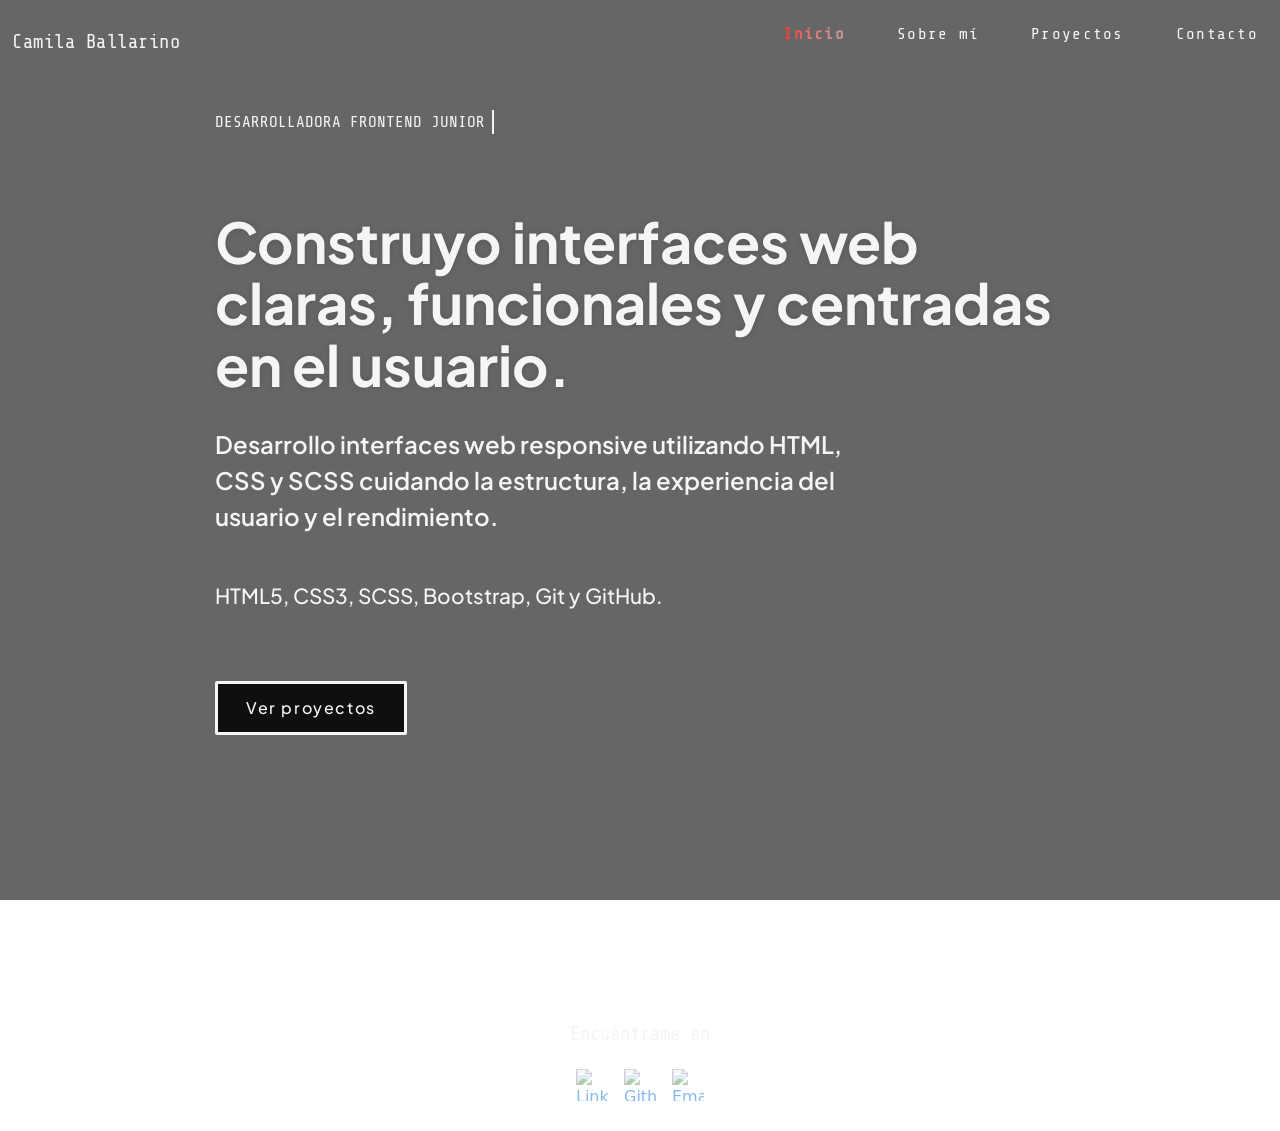
==== index.html @ bdbe76e5 "Ajuste en el padding del parrafo de la seccion Proyectos, cambio de tipografia del label del formula" ====
<!DOCTYPE html>
<html lang="en">
<head>
    <meta charset="UTF-8">
    <meta name="viewport" content="width=device-width, initial-scale=1.0">
    <meta name="description" content="Desarrolladora web frontend junior con conocimientos en HTML5, CSS3 y SCSS. Construyo interfaces responsivas y gestiono versiones con Git y GitHub. Portfolio profesional orientado a oportunidades en desarrollo frontend.">
   <!-- link fonts -->
   <link rel="preconnect" href="https://fonts.googleapis.com">
<link rel="preconnect" href="https://fonts.gstatic.com" crossorigin>
<link href="https://fonts.googleapis.com/css2?family=Share+Tech+Mono&display=swap" rel="stylesheet">
  <link rel="preconnect" href="https://fonts.googleapis.com">
<link rel="preconnect" href="https://fonts.gstatic.com" crossorigin>
<link href="https://fonts.googleapis.com/css2?family=Plus+Jakarta+Sans:ital,wght@0,200..800;1,200..800&display=swap" rel="stylesheet">
<link rel="preconnect" href="https://fonts.googleapis.com">
<link rel="preconnect" href="https://fonts.gstatic.com" crossorigin>
<link href="https://fonts.googleapis.com/css2?family=Space+Grotesk:wght@300..700&display=swap" rel="stylesheet">
 <!-- ink btp -->
  <link href="https://cdn.jsdelivr.net/npm/bootstrap@5.3.8/dist/css/bootstrap.min.css" rel="stylesheet" integrity="sha384-sRIl4kxILFvY47J16cr9ZwB07vP4J8+LH7qKQnuqkuIAvNWLzeN8tE5YBujZqJLB" crossorigin="anonymous"> 
<!-- link animate -->
 <link rel="stylesheet" href="https://cdnjs.cloudflare.com/ajax/libs/animate.css/4.1.1/animate.min.css">
  <!-- link css -->
     <link rel="stylesheet" href="css/style.css">
    <title>Desarrolladora Web Frontend | HTML5, CSS3, SCSS, Bootstrap y Git </title>
</head>

<body class="pagina-principal">
   <!-- encabezado -->
    <header>
      <nav class="navbar navbar-expand-lg navbar-custom navbar-dark">
  <div class="container-fluid">
    <a class="navbar-brand" href="#">Camila Ballarino</a>
    <button class="navbar-toggler" type="button" data-bs-toggle="collapse" data-bs-target="#navbarSupportedContent" aria-controls="navbarSupportedContent" aria-expanded="false" aria-label="Toggle navigation">
      <span class="navbar-toggler-icon"></span>
    </button>
    <div class="collapse navbar-collapse" id="navbarSupportedContent">
      <ul class="navbar-nav ms-auto mb-2 mb-lg-0">
        <li class="nav-item">
          <a class="nav-link active" aria-current="page" href="index.html">Inicio</a>
        </li>
        <li class="nav-item">
          <a class="nav-link" href="pages/sobre-mi.html">Sobre mí</a>
        </li>
       <li class="nav-item">
          <a class="nav-link" href="pages/proyectos.html">Proyectos</a>
        </li>
        <li class="nav-item">
          <a class="nav-link"  href="pages/contacto.html">Contacto</a>
        </li>
      </ul>
     
    </div>
  </div>
</nav>     

    </header>
        
     <!-- contenido principal -->
     <main class="seccion-principal">
        
            <section class="contenido-principal">
                <span class="type"><span>Desarrolladora Frontend Junior</span></span>
              <h2>Construyo interfaces web claras, funcionales y centradas en el usuario.</h2>
                <p>Desarrollo interfaces web responsive utilizando HTML, CSS y SCSS cuidando la estructura, la experiencia del usuario y el rendimiento.</p>
                  <p class="tecnologias">HTML5, CSS3, SCSS, Bootstrap, Git y GitHub.</p>
            <a class="btn-primario" href="pages/proyectos.html">Ver proyectos</a>    
            </section>
     </main>  


     <!-- pie de pagina -->
 <footer>
    <p>Encuéntrame en</p>

    <div class="social-icons">
        <a href="https://www.linkedin.com" target="_blank">
        <img src="images/in.webp" alt="Linkedin">  
       </a>
       <a href="https://github.com/Camila18-jpg" target="_blank">
        <img src="images/git.webp" alt="Github">
       </a>
      <a href="https://mail.google.com/mail/?view=cm&fs=1&to=ballarinocamila@gmail.com" target="_blank" rel="noopener noreferrer">
        <img src="images/mail.webp" alt="Email">
       </a>

    </div>
 </footer>
   
<!-- script btp -->
 <script src="https://cdn.jsdelivr.net/npm/bootstrap@5.3.8/dist/js/bootstrap.bundle.min.js" integrity="sha384-FKyoEForCGlyvwx9Hj09JcYn3nv7wiPVlz7YYwJrWVcXK/BmnVDxM+D2scQbITxI" crossorigin="anonymous"></script>  

</body>

</html>
---- css/style.css ----
.boton, .seccion-principal .btn-primario, .contacto .btn-formulario, .proyectos .btn-proyectos, .agradecimiento .seccion-agradecimiento .btn-agradecimiento {
  width: fit-content;
  position: relative;
  cursor: pointer;
  font-family: "plus jakarta sans", sans-serif;
  font-size: 1rem;
  font-weight: 500;
  letter-spacing: 0.1rem;
  padding: 12px 28px;
  text-decoration: none;
  border-radius: 2px;
  transition: color 0.25s ease, border-color 0.25s ease, box-shadow 0.25s ease, transform 0.2s ease;
}

/* reset */
* {
  margin: 0;
  padding: 0;
  box-sizing: border-box;
}

html, body {
  width: 100%;
  height: 100%;
}

.pagina-principal {
  display: flex;
  flex-direction: column;
  position: relative;
  background-image: url(../images/fondo.webp);
  background-size: cover;
  background-position: center;
  background-repeat: no-repeat;
  background-attachment: fixed;
  z-index: 0;
}
.pagina-principal::before {
  content: "";
  position: fixed;
  inset: 0;
  background-color: rgba(0, 0, 0, 0.6);
  z-index: -1;
  pointer-events: none;
}

@media (max-width: 991.98px) {
  .pagina-principal::before {
    background-color: rgba(0, 0, 0, 0.6);
    position: fixed;
    inset: 0;
    z-index: -1;
    pointer-events: none;
  }
}
header {
  position: sticky;
  top: 0;
  z-index: 1000;
}
header .navbar-custom .navbar-brand {
  padding-top: 20px;
  color: whitesmoke;
  letter-spacing: 0.5px;
  font-size: 1.2rem;
  font-weight: 200;
  font-family: "Share Tech Mono", sans-serif;
}
header .nav-link {
  text-decoration: none;
  color: whitesmoke;
  letter-spacing: 0.08em;
  font-weight: 500;
  font-family: "Share Tech Mono", sans-serif;
  margin-left: 2rem;
  line-height: 1.2;
  box-sizing: border-box;
  border: 2px solid transparent;
  transition: border-color 0.6s cubic-bezier(0.4, 0, 0.2, 1), box-shadow 0.6s cubic-bezier(0.4, 0, 0.2, 1);
}
header .nav-link:hover {
  border: 2px solid #00ff9d;
}
header .nav-link.active {
  background: linear-gradient(90deg, lch(53.23% 104.58 40deg), #ee7272, rgb(168, 165, 165));
  -webkit-background-clip: text;
  background-clip: text;
  -webkit-text-fill-color: transparent;
  color: transparent;
  font-weight: 600;
}
header .nav-link:not(.active) {
  color: whitesmoke;
}
header .navbar-custom .navbar-toggler {
  border: 2px solid whitesmoke;
  padding: 0.25rem 0.5rem;
}

@media (max-width: 991.98px) {
  header {
    position: sticky;
    top: 0;
    z-index: 1100;
  }
  .navbar-custom {
    z-index: 1100;
  }
  .navbar-custom .navbar-collapse {
    margin-left: auto;
    width: auto;
    flex-grow: 0;
    flex-basis: auto;
    border-radius: 8px;
    padding: 5px;
    background-color: rgba(0, 0, 0, 0.7);
  }
  .navbar-custom .navbar-nav {
    align-items: flex-end;
    gap: 10px;
  }
  .navbar-custom .nav-item {
    width: 100%;
    display: flex;
    justify-content: flex-end;
    border: 2px solid #00ff9d;
  }
  .navbar-custom .nav-item:active {
    box-shadow: 0 0 10px #00ff9d;
  }
  .navbar-custom .nav-link {
    min-width: 180px;
    text-align: left;
    color: whitesmoke;
    padding: 10px 16px;
    border-radius: 6px;
    transition: background-color 0.25s ease, color 0.25s ease;
  }
  .navbar-custom .nav-link:hover {
    border: transparent;
    box-shadow: none;
  }
}
.seccion-principal {
  min-height: 100vh;
  display: flex;
  flex: 1;
  text-align: left;
  justify-content: center;
  align-items: flex-start;
  position: relative;
  z-index: 1;
}
.seccion-principal .contenido-principal {
  display: flex;
  flex-direction: column;
  text-align: left;
  max-width: 850px;
  align-items: flex-start;
}
.seccion-principal .contenido-principal .type {
  display: inline-block;
}
.seccion-principal .contenido-principal .type span {
  display: inline-block;
  font-size: 1rem;
  font-family: "share tech mono", sans-serif;
  font-weight: 500;
  color: whitesmoke;
  margin: 40px 0;
  text-transform: uppercase;
  overflow: hidden;
  white-space: nowrap;
  width: 0;
  position: relative;
  animation: typing 4.5s steps(31) 0.3s forwards;
}
.seccion-principal .contenido-principal .type span::after {
  content: "";
  position: absolute;
  right: 0;
  top: 50%;
  transform: translateY(-50%);
  width: 2px;
  height: 100%;
  background-color: whitesmoke;
  animation: blink 1.2s step-end infinite;
}
@keyframes typing {
  from {
    width: 0;
  }
  to {
    width: 31ch;
  }
}
@keyframes blink {
  50% {
    opacity: 0;
  }
}
.seccion-principal .contenido-principal h2 {
  font-size: clamp(2.2rem, 5vw, 3.5rem);
  font-weight: 700;
  color: whitesmoke;
  font-family: "Plus jakarta sans", sans-serif;
  text-shadow: 0 0 6px rgba(0, 0, 0, 0.15);
  margin: 30px 0;
  line-height: 1.1;
}
.seccion-principal .contenido-principal p {
  font-size: 1.5rem;
  font-weight: 600;
  color: whitesmoke;
  font-family: "plus jakarta sans", sans-serif;
  max-width: 650px;
}
.seccion-principal .contenido-principal .tecnologias {
  font-size: 1.3rem;
  font-weight: 500;
  color: whitesmoke;
  font-family: "plus jakarta sans", sans-serif;
  margin: 30px 0 20px 0;
}
.seccion-principal .btn-primario {
  display: inline-block;
  margin-top: 50px;
  color: whitesmoke;
  background-color: rgba(0, 0, 0, 0.85);
  border: 3px solid whitesmoke;
  z-index: 2;
  -webkit-tap-highlight-color: transparent;
}
.seccion-principal .btn-primario:hover {
  color: whitesmoke;
  border-color: whitesmoke;
  box-shadow: 0 0 12px whitesmoke;
  transform: translateY(-1px);
}
.seccion-principal .btn-primario:focus-visible {
  outline: none;
  box-shadow: 0 0 2px whitesmoke;
}
.seccion-principal .btn-primario:active {
  background-color: rgba(0, 0, 0, 0.85);
  color: whitesmoke;
  border-color: whitesmoke;
  box-shadow: none;
  transform: translateY(0);
}

@media (max-width: 991.98px) {
  .seccion-principal {
    display: flex;
    flex-direction: column;
    min-height: auto;
    padding: 20px 10px;
    justify-content: center;
    align-items: center;
    text-align: center;
  }
  .seccion-principal .contenido-principal {
    display: flex;
    flex-direction: column;
    text-align: center;
    max-width: 360px;
    justify-content: center;
    align-items: center;
  }
  .seccion-principal .contenido-principal h2 {
    font-weight: 800;
    line-height: 1.1;
    text-shadow: 0 0 8px rgba(0, 0, 0, 0.7);
    margin: 10px 0 20px 0;
  }
  .seccion-principal .contenido-principal .type span {
    font-size: 1.1rem;
    margin: 20px 0;
  }
  .seccion-principal .contenido-principal p {
    max-width: 300px;
    font-size: 1.2rem;
    line-height: 1.2;
    text-shadow: 0 0 8px rgba(0, 0, 0, 0.7);
  }
  .seccion-principal .contenido-principal .tecnologias {
    font-size: 1rem;
    line-height: 1.2;
    text-shadow: 0 0 8px rgba(0, 0, 0, 0.7);
  }
  .btn-primario {
    display: flex;
    margin-top: 20px;
  }
  .btn-primario:hover, .btn-primario.focus, .btn-primario:active {
    color: whitesmoke;
    background-color: rgba(0, 0, 0, 0.85);
    border-color: whitesmoke;
    box-shadow: 0 0 6px whitesmoke;
    transform: translateY(-2px);
  }
}
/* estilos del footer */
footer {
  align-items: center;
  justify-content: center;
  margin-top: 0;
  padding: 30px;
  position: relative;
  z-index: 1;
}
footer p {
  text-align: center;
  color: whitesmoke;
  font-size: 1.2em;
  font-weight: lighter;
  font-family: "share tech mono", sans-serif;
  padding-top: 20px;
  margin-bottom: 20px;
}
footer {
  /* contenedor de iconos */
}
footer .social-icons {
  display: flex;
  justify-content: center;
  align-items: center;
  gap: 1rem;
}
footer .social-icons a {
  display: inline-flex;
  width: 32px;
  height: 32px;
}
footer .social-icons a img {
  width: 100%;
  height: 100%;
  object-fit: contain;
  opacity: 0.5;
  transition: filter 0.25s ease, transform 0.25s ease, opacity 0.25s ease;
}
footer .social-icons a:hover img {
  opacity: 1;
  filter: drop-shadow(0 0 6px rgba(216, 219, 218, 0.6)) drop-shadow(0 0 14px rgba(241, 247, 245, 0.4));
  transform: translateY(-2px);
}

@media (max-width: 991.98px) {
  footer {
    margin-top: 60px;
  }
  footer .social-icons {
    justify-content: center;
    margin-top: 20px;
  }
  footer .social-icons a img {
    width: auto;
    object-fit: contain;
    margin-right: 8px;
    opacity: 0.5;
    transition: filter 0.25s ease, transform 0.25s ease, opacity 0.25s ease;
  }
  footer .social-icons a:hover img, footer .social-icons a:focus img {
    opacity: 1;
    filter: drop-shadow(0 0 6px rgba(216, 219, 218, 0.6)) drop-shadow(0 0 14px rgba(241, 247, 245, 0.4));
    transform: translateY(-2px);
  }
}
.pagina-sobre-mi {
  min-height: 100vh;
  background-color: rgba(0, 0, 0, 0.85);
  background-image: linear-gradient(180deg, rgba(0, 0, 0, 0.6), rgba(0, 0, 0, 0.95));
}

.sobre-mi {
  display: flex;
  align-items: center;
  gap: 4rem;
  margin: 50px 0;
  justify-content: center;
}
.sobre-mi .sobre-mi-texto {
  max-width: 600px;
  flex: 1;
  text-align: left;
}
.sobre-mi .sobre-mi-texto h2 {
  font-size: clamp(2rem, 5vw, 3rem);
  color: whitesmoke;
  font-weight: 800;
  margin: 10px 0;
  line-height: 1.2;
  font-family: "plus jakarta sans", sans-serif;
}
.sobre-mi .sobre-mi-texto p {
  font-size: clamp(1rem, 2vw, 1.5rem);
  color: whitesmoke;
  font-weight: 400;
  line-height: 1.4;
  font-family: "plus jakarta sans", sans-serif;
}
.sobre-mi .sobre-mi-imagen img {
  display: block;
  margin: 0 auto;
  max-width: 350px;
  width: 100%;
  border-radius: 8px;
  object-fit: cover;
  box-shadow: 0 4px 10px rgba(0, 0, 0, 0.15);
  transition: transform 0.3s ease, filter 0.3s ease;
  filter: grayscale(100%);
}
.sobre-mi .sobre-mi-imagen img:hover {
  transform: scale(1.02);
  filter: grayscale(0%);
}

main .boton-scroll {
  display: flex;
  justify-content: center;
  align-items: center;
  margin: 2rem auto 0;
  padding: 0.75rem 1rem;
  font-size: 1.5rem;
  font-weight: 900;
  line-height: 1.2;
  color: #00ff9d;
  text-decoration: none;
  cursor: pointer;
  transition: transform 0.3s ease, box-shadow 0.3s ease, color 0.3s ease;
  animation-name: bounce;
  animation-duration: 2s;
  animation-iteration-count: infinite;
}

@media (max-width: 991.98px) {
  .pagina-sobre-mi {
    min-height: auto;
  }
  .sobre-mi {
    flex-direction: column;
    gap: 2rem;
    margin: 20px 0;
    padding: 0 20px;
  }
  .sobre-mi .sobre-mi-texto {
    max-width: 360px;
    text-align: center;
    margin: 0 auto;
  }
  .sobre-mi .sobre-mi-texto h2 {
    text-align: center;
  }
  .sobre-mi .sobre-mi-texto p {
    line-height: 1.5;
    margin: 20px 0;
    text-align: center;
    letter-spacing: 0.5px;
  }
  .sobre-mi .sobre-mi-imagen {
    display: flex;
    justify-content: center;
  }
  .sobre-mi .sobre-mi-imagen img {
    max-width: 280px;
    box-shadow: 0 4px 10px rgba(0, 0, 0, 0.15);
    transition: transform 0.3s ease, filter 0.3s ease;
    filter: grayscale(100%);
  }
  .sobre-mi .sobre-mi-imagen img:active {
    transform: scale(1.02);
    filter: grayscale(0%);
  }
}
.contenedor-grid {
  display: grid;
  gap: 2rem;
  grid-template-columns: repeat(4, 1fr);
  max-width: 1200px;
  margin: 4rem auto 0;
}
.contenedor-grid .titulo {
  grid-column: 1/-1;
  text-align: center;
}
.contenedor-grid .titulo h3 {
  color: whitesmoke;
  font-size: clamp(2rem, 5vw, 2.8rem);
  font-weight: 700;
  padding: 1rem 0 1.5rem 0;
  font-family: "Space Grotesk", sans-serif;
  text-shadow: 0 0 6px rgba(0, 0, 0, 0.15);
}
.contenedor-grid .contenido {
  display: flex;
  flex-direction: column;
  justify-content: center;
  gap: 1rem;
  padding: 20px;
  border: 2px solid #00ff9d;
  background-color: transparent;
  transition: transform 0.3s ease, box-shadow 0.3s ease;
  overflow: hidden;
  position: relative;
}
.contenedor-grid .contenido h4 {
  color: whitesmoke;
  font-size: clamp(1.3rem, 4vw, 1.6rem);
  font-family: "plus jakarta sans", sans-serif;
  text-transform: uppercase;
  text-align: center;
  padding-bottom: 10px;
  font-weight: 600;
  position: relative;
}
.contenedor-grid .contenido p {
  text-align: center;
  color: whitesmoke;
  font-family: "plus jakarta sans", sans-serif;
  font-size: clamp(1.1rem, 3vw, 1.3rem);
  line-height: 1.2;
  font-weight: 400;
  position: relative;
}
.contenedor-grid .contenido:hover {
  transform: translateY(-4px);
  box-shadow: 0 4px 12px rgba(0, 0, 0, 0.15);
}
.contenedor-grid .contenido::before {
  content: "";
  position: absolute;
  inset: 0;
  background-color: transparent;
  opacity: 0;
  transition: opacity 0.3s ease;
  z-index: 0;
}
.contenedor-grid .cierre {
  grid-column: 1/-1;
  text-align: center;
}
.contenedor-grid .cierre h5 {
  color: whitesmoke;
  font-size: clamp(1.1rem, 4vw, 1.4rem);
  font-family: "plus jakarta sans", sans-serif;
  font-weight: 600;
  line-height: 1.2;
  padding: 3rem 0 0 0;
  margin-bottom: 0.5rem;
}
.contenedor-grid .cierre p {
  color: whitesmoke;
  font-size: clamp(1.1rem, 4vw, 1.4rem);
  font-family: "plus jakarta sans", sans-serif;
  font-weight: 300;
  line-height: 1.2;
  padding: 0 0 1.5rem 0;
}

@media (max-width: 991.98px) {
  .contenedor-grid {
    grid-template-columns: minmax(0, 320px);
    gap: 1.5rem;
    margin: 2.5rem auto 0;
    padding: 0 16px;
    justify-content: center;
    width: max-content;
    max-width: 360px;
  }
  .contenedor-grid .contenido {
    min-height: auto;
    width: 100%;
  }
  .contenedor-grid .cierre p {
    padding: 2rem 0 0 0;
  }
}
.pagina-contacto {
  min-height: 100vh;
  background-color: rgba(0, 0, 0, 0.85);
  background-image: linear-gradient(180deg, rgba(0, 0, 0, 0.6), rgba(0, 0, 0, 0.95));
}

.contacto {
  margin: 4rem 0 0 0;
}
.contacto .contacto-titulo {
  max-width: 900px;
  margin: 0 auto;
  padding: 3rem 0 3.5rem 0;
  text-align: center;
}
.contacto .contacto-titulo h2 {
  text-align: center;
  color: whitesmoke;
  text-shadow: 0 0 6px rgba(0, 0, 0, 0.15);
  font-size: clamp(2.5rem, 5vw, 4rem);
  letter-spacing: 0.05rem;
  font-weight: 900;
  margin: 0 0 3rem 0;
  font-family: "Space Grotesk", sans-serif;
}
.contacto .contacto-titulo .contacto-subtitulo {
  font-size: clamp(1.5rem, 4vw, 1.8rem);
  font-family: "plus jakarta sans", sans-serif;
  color: whitesmoke;
  letter-spacing: 0.05rem;
  padding: 2rem 0;
  font-weight: 600;
  line-height: 1.3;
}
.contacto .contacto-titulo .contacto-texto-negrita {
  font-size: clamp(1.3rem, 3vw, 1.5rem);
  font-family: "plus jakarta sans", sans-serif;
  color: #00ff9d;
  line-height: 1.3;
  font-weight: 400;
  letter-spacing: 0.05rem;
}
.contacto .contacto-titulo .contacto-texto {
  font-size: clamp(1.3rem, 3vw, 1.5rem);
  font-family: "plus jakarta sans", sans-serif;
  color: whitesmoke;
  padding: 0 0 1.5rem 0;
  font-weight: 300;
  line-height: 1.3;
  letter-spacing: 0.05rem;
}
.contacto .form-contacto {
  background-image: url(../images/fondo.webp);
  background-size: cover;
  background-position: center;
  background-repeat: no-repeat;
  max-width: 700px;
  margin: 80px auto;
  padding: 60px;
  border: 2px solid #00ff9d;
  position: relative;
  z-index: 0;
}
.contacto .form-contacto::before {
  content: "";
  position: absolute;
  inset: 0;
  background-color: rgba(0, 0, 0, 0.6);
  z-index: -1;
}
.contacto .form-contacto .form-grupo {
  margin-bottom: 60px;
  position: relative;
  z-index: 1;
}
.contacto .form-contacto .form-grupo label {
  color: whitesmoke;
  font-size: 1.5rem;
  font-weight: 400;
  display: block;
  margin-bottom: 10px;
  font-family: "plus jakarta sans", sans-serif;
  letter-spacing: 0.1rem;
  z-index: 1;
}
.contacto .form-contacto .form-grupo input,
.contacto .form-contacto .form-grupo textarea {
  width: 100%;
  padding: 12px;
  color: whitesmoke;
  border: 1px solid #00ff9d;
  border-radius: 8px;
  font-size: 1.2rem;
  background-color: rgba(0, 0, 0, 0.85);
  font-family: "plus jakarta sans", sans-serif;
}
.contacto .form-contacto .form-grupo input:focus,
.contacto .form-contacto .form-grupo textarea:focus {
  outline: none;
  border-color: #00ff9d;
  box-shadow: 0 0 10px #00ff9d;
}
.contacto .form-contacto .form-grupo input:-webkit-autofill, .contacto .form-contacto .form-grupo input:-webkit-autofill:hover, .contacto .form-contacto .form-grupo input:-webkit-autofill:focus,
.contacto .form-contacto .form-grupo textarea:-webkit-autofill,
.contacto .form-contacto .form-grupo textarea:-webkit-autofill:hover,
.contacto .form-contacto .form-grupo textarea:-webkit-autofill:focus {
  -webkit-box-shadow: 0 0 0 1000px rgba(0, 0, 0, 0.85) inset;
  -webkit-text-fill-color: whitesmoke;
  caret-color: whitesmoke;
}
.contacto .form-contacto .form-grupo input:autofill,
.contacto .form-contacto .form-grupo textarea:autofill {
  background-color: rgba(0, 0, 0, 0.85);
}
.contacto .btn-formulario {
  display: flex;
  margin-top: 80px;
  padding: 14px 28px;
  color: whitesmoke;
  background-color: transparent;
  border: 2px solid whitesmoke;
  border-radius: 2px;
  cursor: pointer;
  z-index: 2; /* sobre overlay */
}
.contacto .btn-formulario:hover, .contacto .btn-formulario.focus, .contacto .btn-formulario:active {
  color: #00ff9d;
  background-color: transparent;
  border-color: #00ff9d;
  box-shadow: 0 0 6px #00ff9d;
  transform: translateY(-2px);
}

@media (max-width: 991.98px) {
  .pagina-contacto {
    min-height: auto;
  }
  .contacto {
    margin: 30px 20px;
  }
  .contacto .contacto-titulo {
    max-width: 100%;
    margin: 20px 0;
  }
  .contacto .form-contacto {
    max-width: 100%;
    border-width: 2px;
    border-radius: 6px;
    background-color: rgba(0, 0, 0, 0.85);
    margin: 50px 0;
  }
  .contacto .form-contacto .form-grupo {
    margin-bottom: 30px;
  }
  .contacto .form-contacto .form-grupo label {
    font-size: 1rem;
    margin-bottom: 6px;
  }
  .contacto .form-contacto .form-grupo input,
  .contacto .form-contacto .form-grupo textarea {
    padding: 10px;
    font-size: 1rem;
  }
}
.pagina-proyectos {
  min-height: 100vh;
  background-color: rgba(0, 0, 0, 0.85);
  background-image: linear-gradient(180deg, rgba(0, 0, 0, 0.6), rgba(0, 0, 0, 0.95));
}

.proyectos {
  display: grid;
  grid-template-columns: repeat(1, 1fr);
  gap: 1rem;
  justify-items: center;
  max-width: 950px;
  margin: 0 auto;
}
.proyectos .proyectos-titulo {
  grid-column: 1/-1;
  padding: 5rem 0 0 0;
  text-align: center;
}
.proyectos .proyectos-titulo h2 {
  color: whitesmoke;
  font-size: clamp(2.5rem, 5vw, 3.5rem);
  font-family: "Space Grotesk", sans-serif;
  font-weight: 900;
  text-shadow: 0 0 6px rgba(0, 0, 0, 0.15);
  text-align: center;
  padding: 3rem 0 0 0;
  line-height: 1.5;
  letter-spacing: 0.05rem;
}
.proyectos .proyectos-titulo h3 {
  font-size: clamp(1.5rem, 4vw, 1.8rem);
  color: #00ff9d;
  font-weight: 600;
  text-align: center;
  padding: 5rem 0 1.8rem 0;
  line-height: 1.4;
  font-family: "plus jakarta sans", sans-serif;
  letter-spacing: 0.05rem;
}
.proyectos .proyectos-titulo p.color {
  color: whitesmoke;
  font-family: "plus jakarta sans", sans-serif;
  font-weight: 300;
  font-size: clamp(1.3rem, 2vw, 1.5rem);
  line-height: 1.2;
  letter-spacing: 0.05rem;
}
.proyectos .proyectos-imagen {
  margin: 4rem 0;
  position: relative;
}
.proyectos .proyectos-imagen img {
  display: block;
  margin-inline: auto;
  width: auto;
  max-width: 400px;
  height: auto;
  border: 1px solid #00ff9d;
  border-radius: 12px;
  opacity: 1;
}
.proyectos .proyectos-overlay {
  display: flex;
  position: absolute;
  inset: 0;
  background: rgba(0, 0, 0, 0.7);
  color: whitesmoke;
  flex-direction: column;
  justify-content: center;
  align-items: center;
  text-align: center;
  opacity: 0;
  pointer-events: none;
  transition: opacity 0.3s ease;
  border-radius: 12px;
  padding: 5px;
}
.proyectos .proyectos-overlay h4 {
  font-size: clamp(1.5rem, 4vw, 1.8rem);
  font-weight: 600;
  padding: 0.5rem 0 0 0;
  font-family: "plus jakarta sans", sans-serif;
  letter-spacing: 0.05rem;
  text-transform: uppercase;
  margin-bottom: 1rem;
}
.proyectos .proyectos-overlay p {
  padding: 0 0.5rem;
  font-size: clamp(1.2rem, 4vw, 1.4rem);
  line-height: 1.1;
  font-weight: 300;
  font-family: "plus jakarta sans", sans-serif;
  opacity: 0.85;
}
@media (hover: hover) {
  .proyectos .proyectos-imagen:hover .proyectos-overlay {
    box-shadow: 0 0 6px #00ff9d;
    opacity: 1;
    pointer-events: auto;
  }
}
.proyectos .btn-proyectos {
  display: flex;
  grid-column: 1/-1;
  margin: 3.5rem 0 4rem 0;
  color: #00ff9d;
  background-color: transparent;
  border: 2px solid #00ff9d;
  z-index: 2; /* sobre overlay */
}
.proyectos .btn-proyectos:hover, .proyectos .btn-proyectos.focus, .proyectos .btn-proyectos:active {
  color: #00ff9d;
  background-color: transparent;
  border-color: #00ff9d;
  box-shadow: 0 0 6px #00ff9d;
  transform: translateY(-2px);
}

@media (max-width: 991.98px) {
  .pagina-proyectos {
    min-height: auto;
  }
  .proyectos {
    width: min(90%, 400px);
    margin: 0.5rem auto;
  }
  .proyectos .proyectos-titulo {
    margin: 0.5rem 0;
  }
  .proyectos .proyectos-titulo h2 {
    line-height: 1.1;
    padding: 1rem 0 1.5rem 0;
  }
  .proyectos .proyectos-titulo h3 {
    padding: 0 0.5rem 0.5rem 0.5rem;
    line-height: 1.2;
  }
  .proyectos .proyectos-titulo p.color {
    padding: 1.5rem 0.5rem 1.5rem 0.5rem;
    line-height: 1.2;
  }
  .proyectos .proyectos-imagen {
    display: flex;
    flex-direction: column;
    align-items: center;
    margin: 30px 0;
  }
  .proyectos .proyectos-imagen img {
    width: 100%;
    max-width: 300px;
    opacity: 1;
  }
  .proyectos .proyectos-overlay {
    position: static;
    opacity: 1;
    pointer-events: auto;
    background: transparent;
    margin: 20px auto 0 auto;
    max-width: 400px;
  }
  .proyectos .btn-proyectos {
    margin: 0 0 2rem 0;
  }
}
.pagina-de-agradecimiento {
  background-color: rgba(0, 0, 0, 0.85);
  background-image: linear-gradient(180deg, rgba(0, 0, 0, 0.6), rgba(0, 0, 0, 0.95));
}

.agradecimiento {
  display: flex;
  flex-direction: column;
  justify-content: center;
  text-align: center;
  max-width: 800px;
  margin: 10px auto;
}
.agradecimiento .seccion-agradecimiento {
  display: flex;
  flex-direction: column;
  justify-content: center;
  align-items: center;
  gap: 1rem;
  margin: 50px 0;
}
.agradecimiento .seccion-agradecimiento h2 {
  font-size: clamp(2.5rem, 5vw, 4rem);
  color: whitesmoke;
  font-family: "space grotesk", sans-serif;
  margin: 20px 0 30px 0;
  text-align: center;
  text-shadow: 0 0 6px rgba(0, 0, 0, 0.15);
  font-weight: 900;
}
.agradecimiento .seccion-agradecimiento h3 {
  font-size: clamp(1.5rem, 5vw, 2rem);
  color: whitesmoke;
  line-height: 1.3;
  font-family: "plus jakarta sans", sans-serif;
  font-weight: 500;
}
.agradecimiento .seccion-agradecimiento .btn-agradecimiento {
  display: flex;
  flex-direction: column;
  text-align: center;
  justify-content: center;
  margin: 50px 0 10px 0;
  color: #00ff9d;
  background-color: transparent;
  border: 2px solid #00ff9d;
  z-index: 2; /* sobre overlay */
}
.agradecimiento .seccion-agradecimiento .btn-agradecimiento:hover, .agradecimiento .seccion-agradecimiento .btn-agradecimiento.focus, .agradecimiento .seccion-agradecimiento .btn-agradecimiento:active {
  color: #00ff9d;
  background-color: transparent;
  border-color: #00ff9d;
  box-shadow: 0 0 6px #00ff9d;
  transform: translateY(-2px);
}

@media (max-width: 991.98px) {
  .agradecimiento {
    max-width: 400px;
  }
  .agradecimiento .seccion-agradecimiento {
    margin: 20px 0;
  }
  .agradecimiento .seccion-agradecimiento .btn-agradecimiento {
    margin: 30px 0 10px 0;
  }
}

/*# sourceMappingURL=style.css.map */
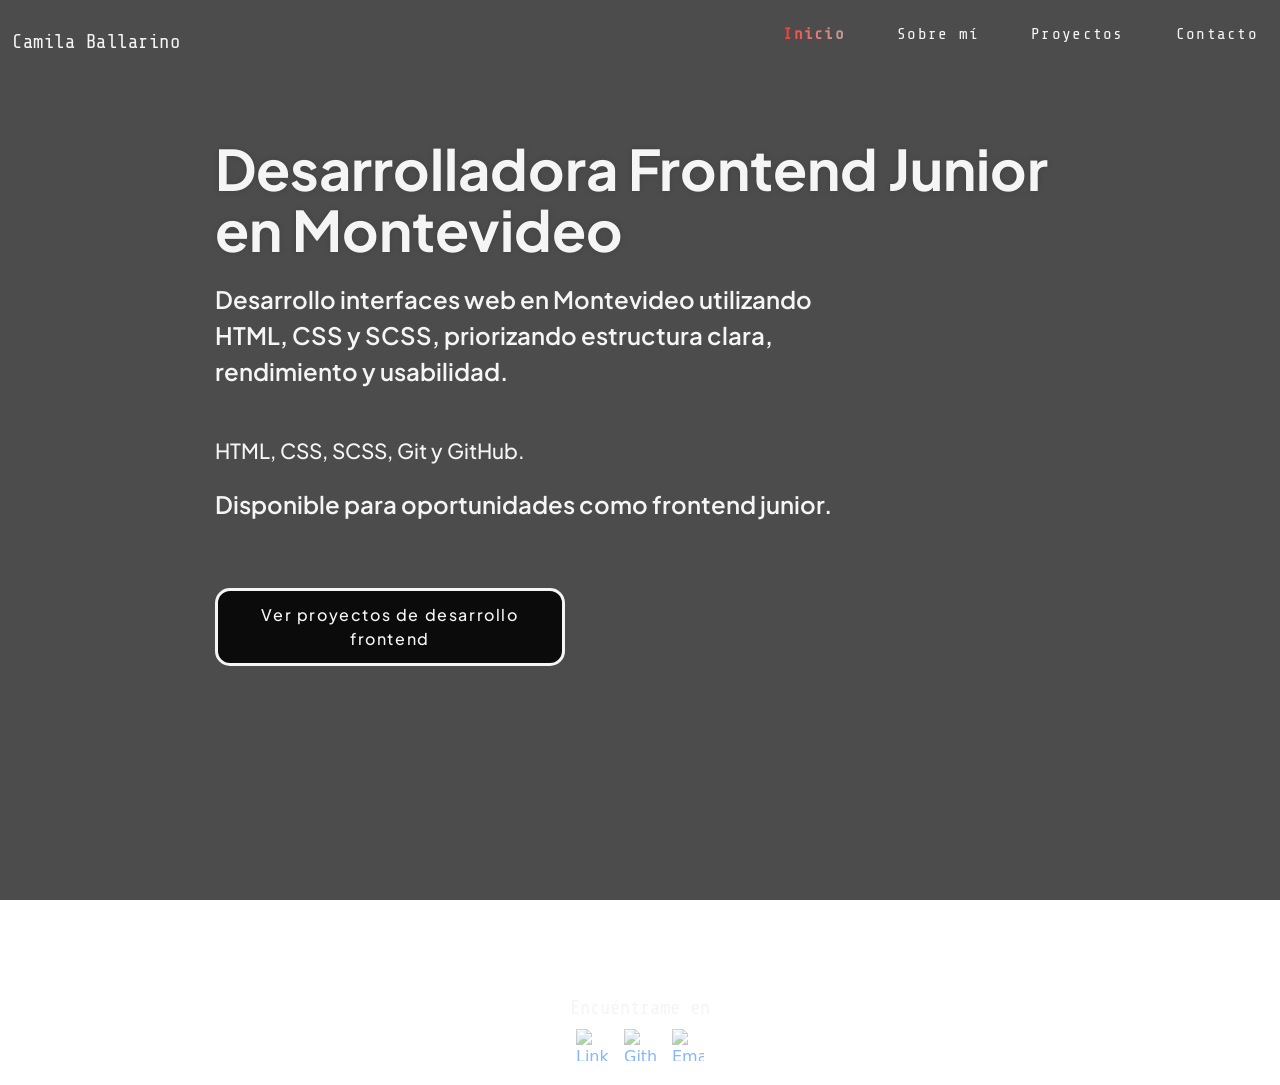
==== commit 82df911b: "Se optimizo el title y la meta description de los archivos index y contacto. Se modifico el contenid" ====
--- a/index.html
+++ b/index.html
@@ -3,7 +3,7 @@
 <head>
     <meta charset="UTF-8">
     <meta name="viewport" content="width=device-width, initial-scale=1.0">
-    <meta name="description" content="Desarrolladora web frontend junior con conocimientos en HTML5, CSS3 y SCSS. Construyo interfaces responsivas y gestiono versiones con Git y GitHub. Portfolio profesional orientado a oportunidades en desarrollo frontend.">
+   
    <!-- link fonts -->
    <link rel="preconnect" href="https://fonts.googleapis.com">
 <link rel="preconnect" href="https://fonts.gstatic.com" crossorigin>
@@ -20,7 +20,8 @@
  <link rel="stylesheet" href="https://cdnjs.cloudflare.com/ajax/libs/animate.css/4.1.1/animate.min.css">
   <!-- link css -->
      <link rel="stylesheet" href="css/style.css">
-    <title>Desarrolladora Web Frontend | HTML5, CSS3, SCSS, Bootstrap y Git </title>
+    <title>Desarrolladora Frontend Junior | Montevideo | HTML, CSS</title>
+     <meta name="description" content="Desarrolladora frontend junior en Montevideo con HTML, CSS y Git. Creo interfaces responsivas y busco mi primera oportunidad en desarrollo web.">
 </head>
 
 <body class="pagina-principal">
@@ -58,11 +59,11 @@
      <main class="seccion-principal">
         
             <section class="contenido-principal">
-                <span class="type"><span>Desarrolladora Frontend Junior</span></span>
-              <h2>Construyo interfaces web claras, funcionales y centradas en el usuario.</h2>
-                <p>Desarrollo interfaces web responsive utilizando HTML, CSS y SCSS cuidando la estructura, la experiencia del usuario y el rendimiento.</p>
-                  <p class="tecnologias">HTML5, CSS3, SCSS, Bootstrap, Git y GitHub.</p>
-            <a class="btn-primario" href="pages/proyectos.html">Ver proyectos</a>    
+              <h2>Desarrolladora Frontend Junior en Montevideo</h2>
+                <p> Desarrollo interfaces web en Montevideo utilizando HTML, CSS y SCSS, priorizando estructura clara, rendimiento y usabilidad.</p>
+                  <p class="tecnologias">HTML, CSS, SCSS, Git y GitHub.</p>
+                  <p> Disponible para oportunidades como frontend junior.</p>
+            <a class="btn-primario" href="pages/proyectos.html">Ver proyectos de desarrollo frontend</a>    
             </section>
      </main>  
 
--- a/css/style.css
+++ b/css/style.css
@@ -39,14 +39,14 @@
   content: "";
   position: fixed;
   inset: 0;
-  background-color: rgba(0, 0, 0, 0.6);
+  background-color: rgba(0, 0, 0, 0.7);
   z-index: -1;
   pointer-events: none;
 }
 
 @media (max-width: 991.98px) {
   .pagina-principal::before {
-    background-color: rgba(0, 0, 0, 0.6);
+    background-color: rgba(0, 0, 0, 0.7);
     position: fixed;
     inset: 0;
     z-index: -1;
@@ -157,47 +157,7 @@
   text-align: left;
   max-width: 850px;
   align-items: flex-start;
-}
-.seccion-principal .contenido-principal .type {
-  display: inline-block;
-}
-.seccion-principal .contenido-principal .type span {
-  display: inline-block;
-  font-size: 1rem;
-  font-family: "share tech mono", sans-serif;
-  font-weight: 500;
-  color: whitesmoke;
-  margin: 40px 0;
-  text-transform: uppercase;
-  overflow: hidden;
-  white-space: nowrap;
-  width: 0;
-  position: relative;
-  animation: typing 4.5s steps(31) 0.3s forwards;
-}
-.seccion-principal .contenido-principal .type span::after {
-  content: "";
-  position: absolute;
-  right: 0;
-  top: 50%;
-  transform: translateY(-50%);
-  width: 2px;
-  height: 100%;
-  background-color: whitesmoke;
-  animation: blink 1.2s step-end infinite;
-}
-@keyframes typing {
-  from {
-    width: 0;
-  }
-  to {
-    width: 31ch;
-  }
-}
-@keyframes blink {
-  50% {
-    opacity: 0;
-  }
+  padding-top: 3rem;
 }
 .seccion-principal .contenido-principal h2 {
   font-size: clamp(2.2rem, 5vw, 3.5rem);
@@ -205,7 +165,7 @@
   color: whitesmoke;
   font-family: "Plus jakarta sans", sans-serif;
   text-shadow: 0 0 6px rgba(0, 0, 0, 0.15);
-  margin: 30px 0;
+  margin: 20px 0;
   line-height: 1.1;
 }
 .seccion-principal .contenido-principal p {
@@ -225,9 +185,13 @@
 .seccion-principal .btn-primario {
   display: inline-block;
   margin-top: 50px;
+  width: 100%;
+  max-width: 350px;
+  text-align: center;
   color: whitesmoke;
   background-color: rgba(0, 0, 0, 0.85);
   border: 3px solid whitesmoke;
+  border-radius: 15px;
   z-index: 2;
   -webkit-tap-highlight-color: transparent;
 }
@@ -273,14 +237,11 @@
     text-shadow: 0 0 8px rgba(0, 0, 0, 0.7);
     margin: 10px 0 20px 0;
   }
-  .seccion-principal .contenido-principal .type span {
-    font-size: 1.1rem;
-    margin: 20px 0;
-  }
   .seccion-principal .contenido-principal p {
     max-width: 300px;
     font-size: 1.2rem;
     line-height: 1.2;
+    padding-top: 1em;
     text-shadow: 0 0 8px rgba(0, 0, 0, 0.7);
   }
   .seccion-principal .contenido-principal .tecnologias {
@@ -291,6 +252,8 @@
   .btn-primario {
     display: flex;
     margin-top: 20px;
+    width: 100%;
+    max-width: 250px;
   }
   .btn-primario:hover, .btn-primario.focus, .btn-primario:active {
     color: whitesmoke;
@@ -305,7 +268,7 @@
   align-items: center;
   justify-content: center;
   margin-top: 0;
-  padding: 30px;
+  padding: 1.5rem 0;
   position: relative;
   z-index: 1;
 }
@@ -315,8 +278,7 @@
   font-size: 1.2em;
   font-weight: lighter;
   font-family: "share tech mono", sans-serif;
-  padding-top: 20px;
-  margin-bottom: 20px;
+  margin-bottom: 0.4rem;
 }
 footer {
   /* contenedor de iconos */
@@ -419,8 +381,7 @@
   display: flex;
   justify-content: center;
   align-items: center;
-  margin: 2rem auto 0;
-  padding: 0.75rem 1rem;
+  margin: 0 auto;
   font-size: 1.5rem;
   font-weight: 900;
   line-height: 1.2;
